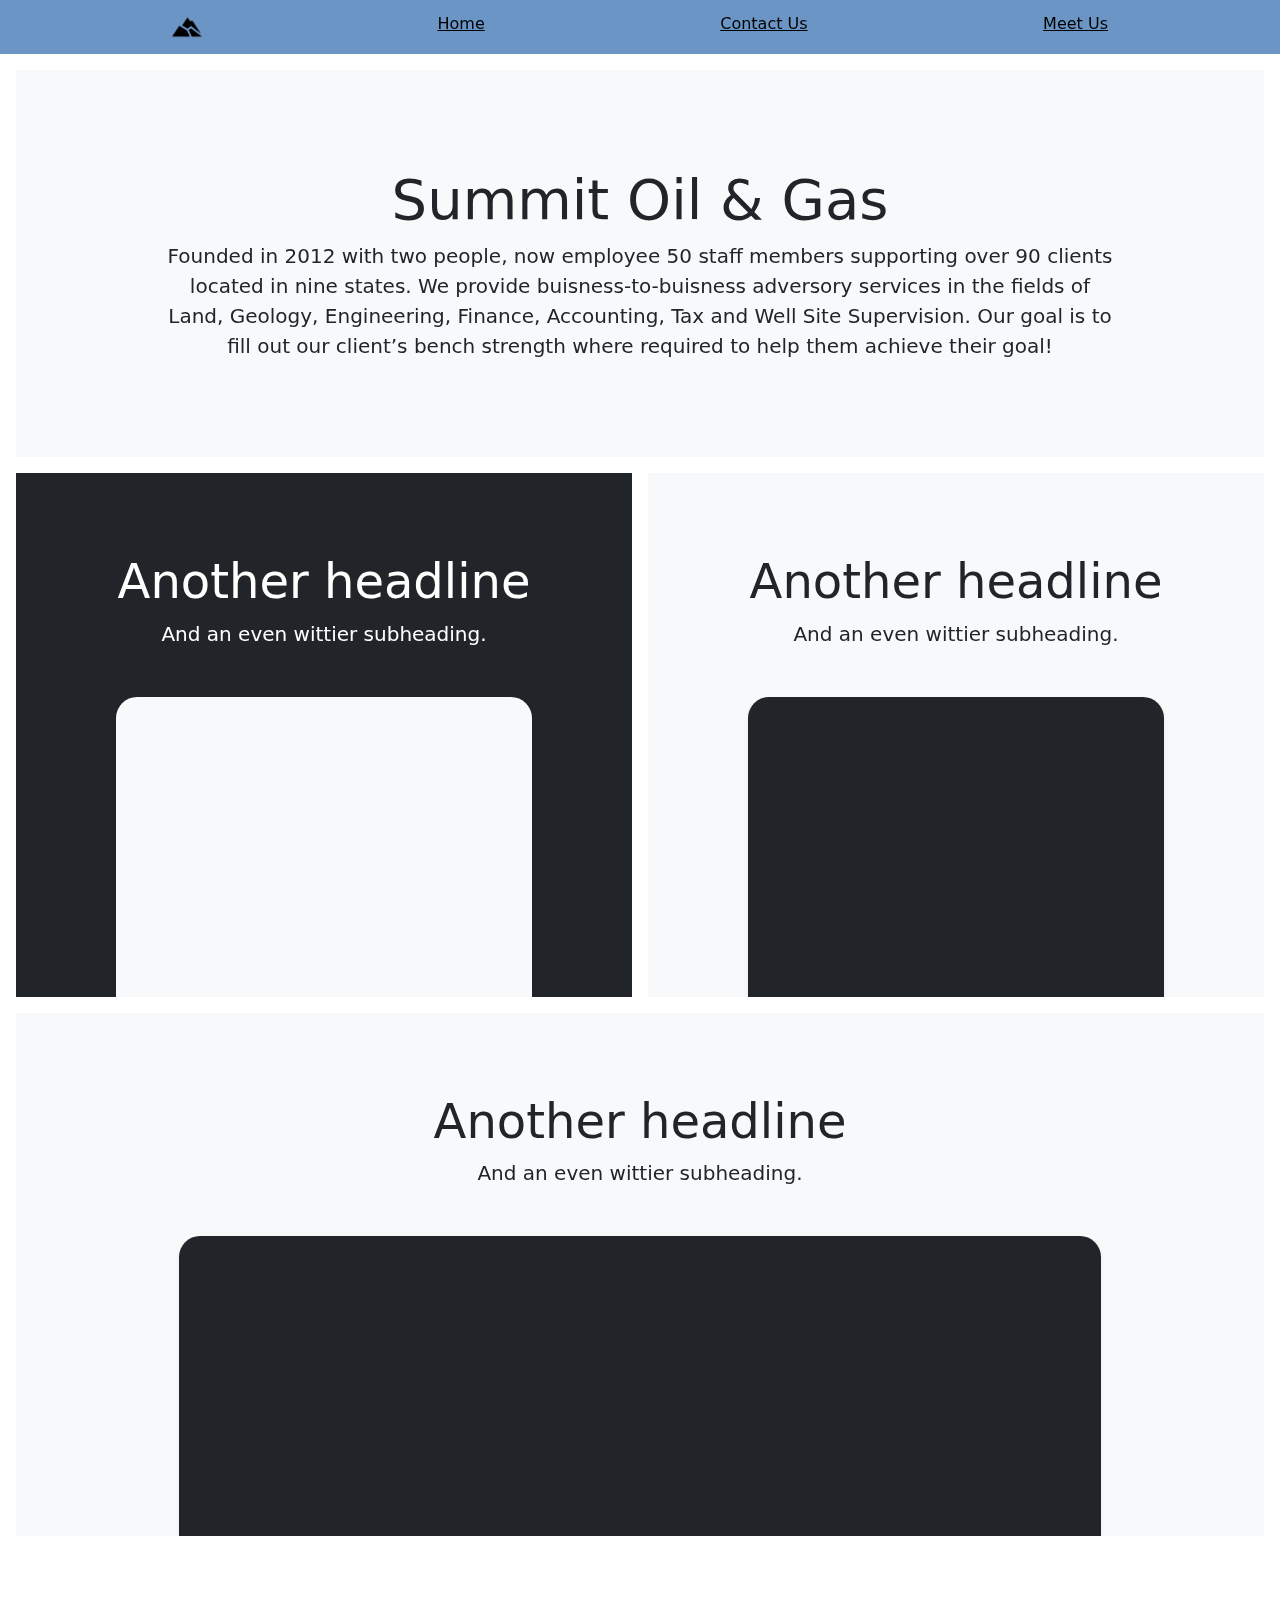
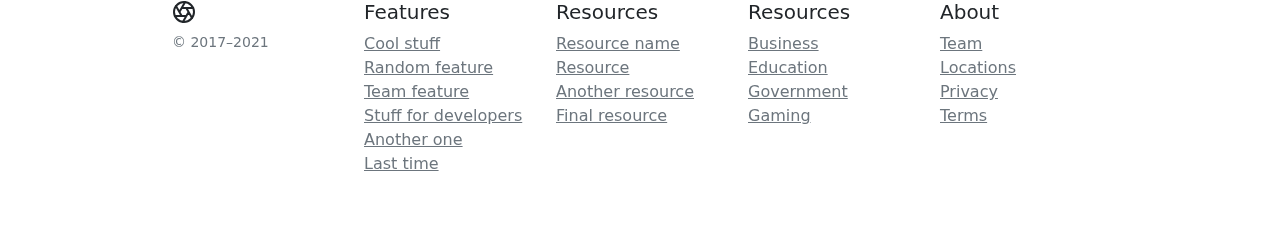
==== frontend/index.html @ a707cde7 "Back end & Start of front end" ====
<!doctype html>
<html lang="en">
  <head>
    <meta charset="utf-8">
    <meta name="viewport" content="width=device-width, initial-scale=1">
    <meta name="description" content="">
    <meta name="author" content="Mark Otto, Jacob Thornton, and Bootstrap contributors">
    <meta name="generator" content="Hugo 0.88.1">
    <title>Summit Oil & Gas</title>

    <link rel="canonical" href="https://getbootstrap.com/docs/5.1/examples/product/">

    

    <!-- Bootstrap core CSS -->
<link href="bootstrap.min.css" rel="stylesheet">

    <style>
      .bd-placeholder-img {
        font-size: 1.125rem;
        text-anchor: middle;
        -webkit-user-select: none;
        -moz-user-select: none;
        user-select: none;
      }

      @media (min-width: 768px) {
        .bd-placeholder-img-lg {
          font-size: 3.5rem;
        }
      }
    </style>

    
    <!-- Custom styles for this template -->
    <link href="product.css" rel="stylesheet">
  </head>
<body>
    
<header class="site-header sticky-top py-1">
  <nav class="container d-flex flex-column flex-md-row justify-content-between">
    <a class="py-2" href="#" aria-label="Product">
      <img src="icons/mountain.png" style="width:30px;height:30px;">
      
    </a>
    <a class="py-2 d-none d-md-inline-block" href="index.html">Home</a>
    <a class="py-2 d-none d-md-inline-block" href="form.html">Contact Us</a>
    <a class="py-2 d-none d-md-inline-block" href="employees.html">Meet Us</a>
  </nav>
</header>

<main>
  <div class="position-relative overflow-hidden p-5 p-md-5 m-md-3 text-center bg-light">
    <div class="col-md-10 p-lg-20 mx-auto my-5">
      <h1 class="display-4 fw-normal">Summit Oil & Gas</h1>
      <p class="lead fw-normal">Founded in 2012 with two people, now employee 50 staff members supporting over 90 clients located in nine states. We provide buisness-to-buisness adversory services in the fields of
        Land, Geology, Engineering, Finance, Accounting,
        Tax and Well Site Supervision. Our goal is to fill out our client’s bench strength where required to help them
        achieve their goal!
      </p>

    </div>
    <!-- <div class="product-device shadow-sm d-none d-md-block"></div>
    <div class="product-device product-device-2 shadow-sm d-none d-md-block"></div> -->
  </div>

  <div class="d-md-flex flex-md-equal w-100 my-md-3 ps-md-3">
    <div class="bg-dark me-md-3 pt-3 px-3 pt-md-5 px-md-5 text-center text-white overflow-hidden">
      <div class="my-3 py-3">
        <h2 class="display-5">Another headline</h2>
        <p class="lead">And an even wittier subheading.</p>
      </div>
      <div class="bg-light shadow-sm mx-auto" style="width: 80%; height: 300px; border-radius: 21px 21px 0 0;"></div>
    </div>
    <div class="bg-light me-md-3 pt-3 px-3 pt-md-5 px-md-5 text-center overflow-hidden">
      <div class="my-3 p-3">
        <h2 class="display-5">Another headline</h2>
        <p class="lead">And an even wittier subheading.</p>
      </div>
      <div class="bg-dark shadow-sm mx-auto" style="width: 80%; height: 300px; border-radius: 21px 21px 0 0;"></div>
    </div>
  </div>

  <div class="d-md-flex flex-md-equal w-100 my-md-3 ps-md-3">
    <div class="bg-light me-md-3 pt-3 px-3 pt-md-5 px-md-5 text-center overflow-hidden">
      <div class="my-3 p-3">
        <h2 class="display-5">Another headline</h2>
        <p class="lead">And an even wittier subheading.</p>
      </div>
      <div class="bg-dark shadow-sm mx-auto" style="width: 80%; height: 300px; border-radius: 21px 21px 0 0;"></div>
    </div>
    <!-- <div class="bg-primary me-md-3 pt-3 px-3 pt-md-5 px-md-5 text-center text-white overflow-hidden">
      <div class="my-3 py-3">
        <h2 class="display-5">Another headline</h2>
        <p class="lead">And an even wittier subheading.</p>
      </div>
      <div class="bg-light shadow-sm mx-auto" style="width: 80%; height: 300px; border-radius: 21px 21px 0 0;"></div>
    </div>
  </div> -->
<!-- 
  <div class="d-md-flex flex-md-equal w-100 my-md-3 ps-md-3">
    <div class="bg-light me-md-3 pt-3 px-3 pt-md-5 px-md-5 text-center overflow-hidden">
      <div class="my-3 p-3">
        <h2 class="display-5">Another headline</h2>
        <p class="lead">And an even wittier subheading.</p>
      </div>
      <div class="bg-  shadow-sm mx-auto" style="width: 80%; height: 300px; border-radius: 21px 21px 0 0;"></div>
    </div>
    <div class="bg-light me-md-3 pt-3 px-3 pt-md-5 px-md-5 text-center overflow-hidden">
      <div class="my-3 py-3">
        <h2 class="display-5">Another headline</h2>
        <p class="lead">And an even wittier subheading.</p>
      </div>
      <div class="bg-body shadow-sm mx-auto" style="width: 80%; height: 300px; border-radius: 21px 21px 0 0;"></div>
    </div>
  </div>

  <div class="d-md-flex flex-md-equal w-100 my-md-3 ps-md-3">
    <div class="bg-light me-md-3 pt-3 px-3 pt-md-5 px-md-5 text-center overflow-hidden">
      <div class="my-3 p-3">
        <h2 class="display-5">Another headline</h2>
        <p class="lead">And an even wittier subheading.</p>
      </div>
      <div class="bg-body shadow-sm mx-auto" style="width: 80%; height: 300px; border-radius: 21px 21px 0 0;"></div>
    </div>
    <div class="bg-light me-md-3 pt-3 px-3 pt-md-5 px-md-5 text-center overflow-hidden">
      <div class="my-3 py-3">
        <h2 class="display-5">Another headline</h2>
        <p class="lead">And an even wittier subheading.</p>
      </div>
      <div class="bg-body shadow-sm mx-auto" style="width: 80%; height: 300px; border-radius: 21px 21px 0 0;"></div>
    </div>
  </div>  -->
</main>

<footer class="container py-5">
  <div class="row">
    <div class="col-12 col-md">
      <svg xmlns="http://www.w3.org/2000/svg" width="24" height="24" fill="none" stroke="currentColor" stroke-linecap="round" stroke-linejoin="round" stroke-width="2" class="d-block mb-2" role="img" viewBox="0 0 24 24"><title>Product</title><circle cx="12" cy="12" r="10"/><path d="M14.31 8l5.74 9.94M9.69 8h11.48M7.38 12l5.74-9.94M9.69 16L3.95 6.06M14.31 16H2.83m13.79-4l-5.74 9.94"/></svg>
      <small class="d-block mb-3 text-muted">&copy; 2017–2021</small>
    </div>
    <div class="col-6 col-md">
      <h5>Features</h5>
      <ul class="list-unstyled text-small">
        <li><a class="link-secondary" href="#">Cool stuff</a></li>
        <li><a class="link-secondary" href="#">Random feature</a></li>
        <li><a class="link-secondary" href="#">Team feature</a></li>
        <li><a class="link-secondary" href="#">Stuff for developers</a></li>
        <li><a class="link-secondary" href="#">Another one</a></li>
        <li><a class="link-secondary" href="#">Last time</a></li>
      </ul>
    </div>
    <div class="col-6 col-md">
      <h5>Resources</h5>
      <ul class="list-unstyled text-small">
        <li><a class="link-secondary" href="#">Resource name</a></li>
        <li><a class="link-secondary" href="#">Resource</a></li>
        <li><a class="link-secondary" href="#">Another resource</a></li>
        <li><a class="link-secondary" href="#">Final resource</a></li>
      </ul>
    </div>
    <div class="col-6 col-md">
      <h5>Resources</h5>
      <ul class="list-unstyled text-small">
        <li><a class="link-secondary" href="#">Business</a></li>
        <li><a class="link-secondary" href="#">Education</a></li>
        <li><a class="link-secondary" href="#">Government</a></li>
        <li><a class="link-secondary" href="#">Gaming</a></li>
      </ul>
    </div>
    <div class="col-6 col-md">
      <h5>About</h5>
      <ul class="list-unstyled text-small">
        <li><a class="link-secondary" href="#">Team</a></li>
        <li><a class="link-secondary" href="#">Locations</a></li>
        <li><a class="link-secondary" href="#">Privacy</a></li>
        <li><a class="link-secondary" href="#">Terms</a></li>
      </ul>
    </div>
  </div>
</footer>


    <script src="../assets/dist/js/bootstrap.bundle.min.js"></script>

      
  </body>
</html>
---- frontend/product.css ----
.container {
  max-width: 960px;
}

/*
 * Custom translucent site header
 */

.site-header {
  background-color: rgba(81, 131, 187, 0.85);
  -webkit-backdrop-filter: saturate(180%) blur(20px);
  backdrop-filter: saturate(180%) blur(20px);
}
.site-header a {
  color: #000000;
  transition: color .15s ease-in-out;
}
.site-header a:hover {
  color: #fff;
  text-decoration: none;
}


.product-device {
  position: absolute;
  right: 10%;
  bottom: -30%;
  width: 300px;
  height: 540px;
  background-color: #333;
  border-radius: 21px;
  transform: rotate(30deg);
}

.product-device::before {
  position: absolute;
  top: 10%;
  right: 10px;
  bottom: 10%;
  left: 10px;
  content: "";
  background-color: rgba(255, 255, 255, .1);
  border-radius: 5px;
}

.product-device-2 {
  top: -25%;
  right: auto;
  bottom: 0;
  left: 5%;
  background-color: #e5e5e5;
}


/*
 * Extra utilities
 */

.flex-equal > * {
  flex: 1;
}
@media (min-width: 768px) {
  .flex-md-equal > * {
    flex: 1;
  }
}

.form {
  display: grid;
}
.form0{
  grid-column: 2;
  grid-row: 1;
  margin-bottom: 25px;
}
.form1{
  grid-column: 2;
  grid-row: 2;
  margin-bottom: 25px;
}
.form2{
  grid-column: 2;
  grid-row:3;
  margin-bottom: 25px;
  
}
.form3{
  grid-column: 2;
  grid-row: 4;
  margin-bottom: 25px;
}
.form4{
  grid-column: 2;
  grid-row: 5;
  margin-bottom: 25px;
}
.form5{
  grid-column: 2;
  grid-row: 6;
  margin-bottom: 25px;
}
.form6{
  grid-column: 2;
  grid-row: 7;
  margin-bottom: 25px;
}
.form7{
  grid-column: 2;
  grid-row: 8;
  margin-bottom: 25px;
}
.send{
  grid-column: 2;
  grid-row: 9;
  margin-bottom: 25px;
}
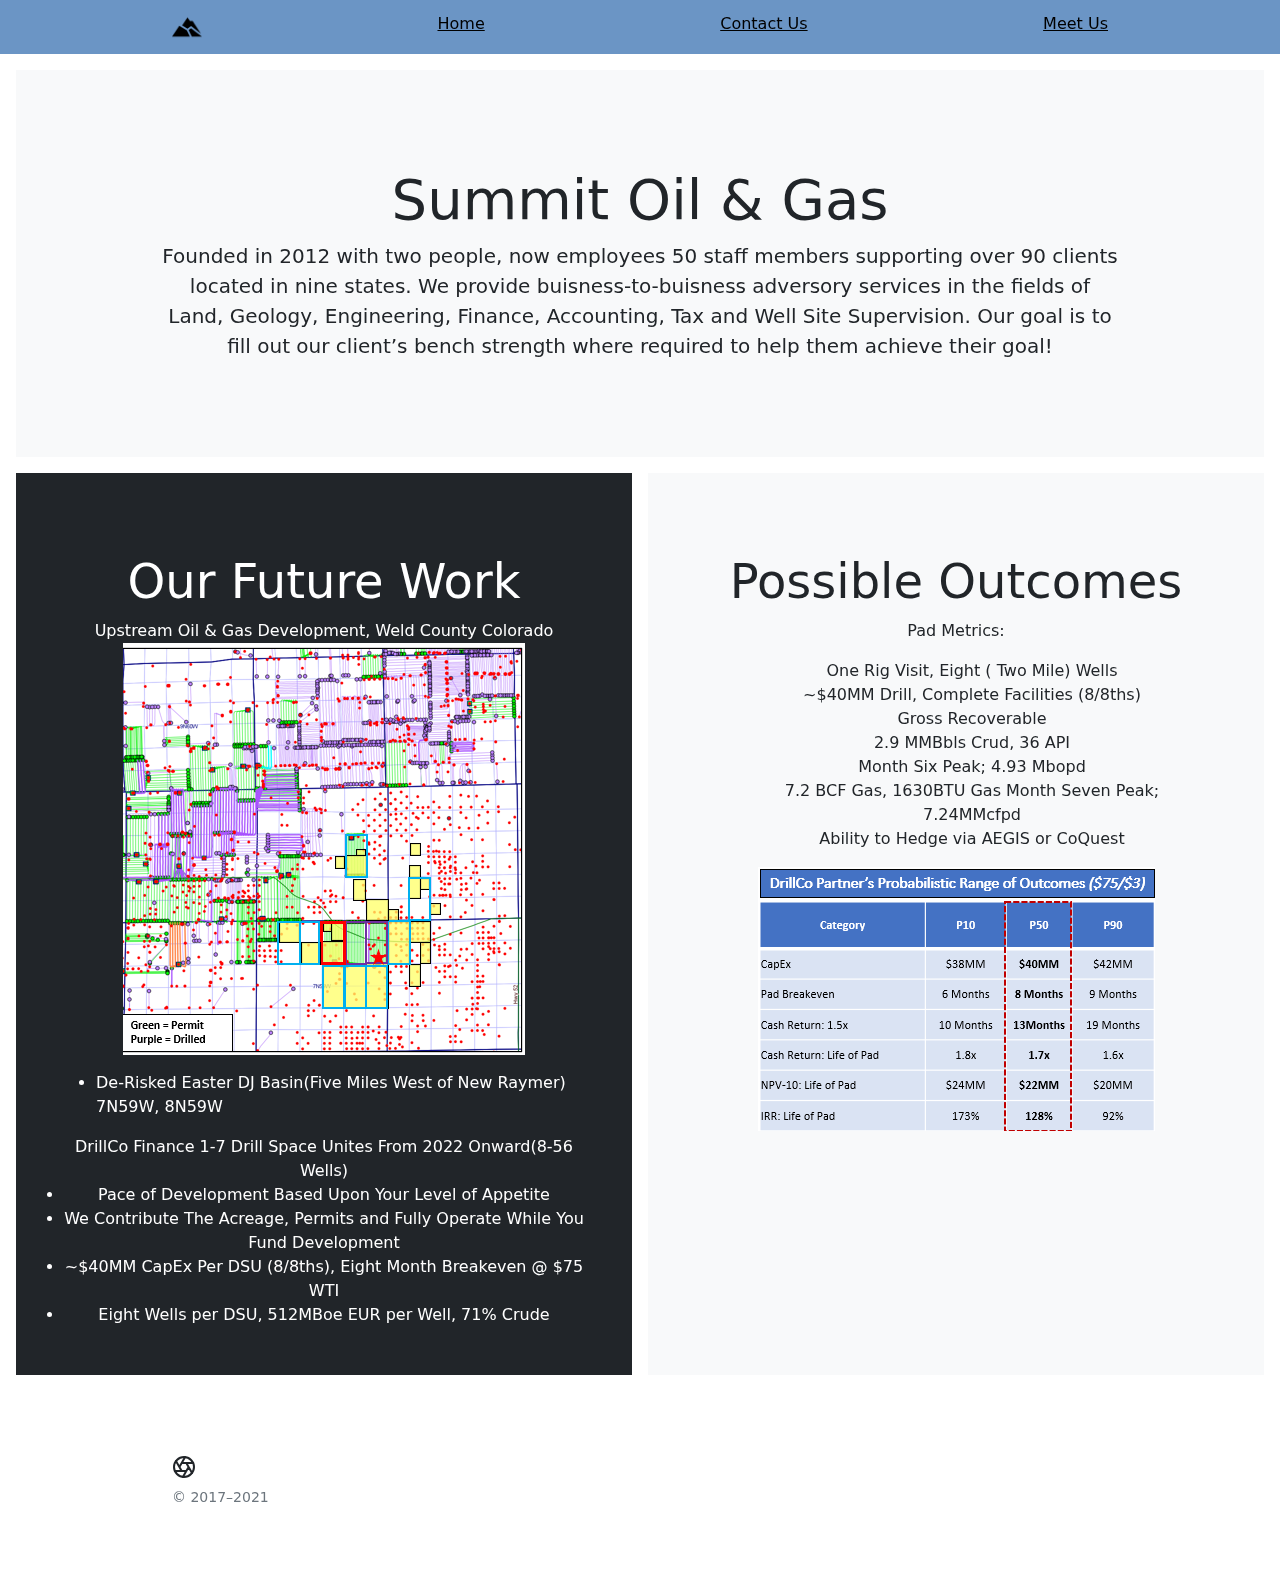
==== commit 97807bf4: "Employeebehind" ====
--- a/frontend/index.html
+++ b/frontend/index.html
@@ -7,6 +7,7 @@
     <meta name="author" content="Mark Otto, Jacob Thornton, and Bootstrap contributors">
     <meta name="generator" content="Hugo 0.88.1">
     <title>Summit Oil & Gas</title>
+    <link rel="icon" href="icons/oil_logo.png">
 
     <link rel="canonical" href="https://getbootstrap.com/docs/5.1/examples/product/">
 
@@ -53,7 +54,7 @@
   <div class="position-relative overflow-hidden p-5 p-md-5 m-md-3 text-center bg-light">
     <div class="col-md-10 p-lg-20 mx-auto my-5">
       <h1 class="display-4 fw-normal">Summit Oil & Gas</h1>
-      <p class="lead fw-normal">Founded in 2012 with two people, now employee 50 staff members supporting over 90 clients located in nine states. We provide buisness-to-buisness adversory services in the fields of
+      <p class="lead fw-normal">Founded in 2012 with two people, now employees 50 staff members supporting over 90 clients located in nine states. We provide buisness-to-buisness adversory services in the fields of
         Land, Geology, Engineering, Finance, Accounting,
         Tax and Well Site Supervision. Our goal is to fill out our client’s bench strength where required to help them
         achieve their goal!
@@ -67,70 +68,47 @@
   <div class="d-md-flex flex-md-equal w-100 my-md-3 ps-md-3">
     <div class="bg-dark me-md-3 pt-3 px-3 pt-md-5 px-md-5 text-center text-white overflow-hidden">
       <div class="my-3 py-3">
-        <h2 class="display-5">Another headline</h2>
-        <p class="lead">And an even wittier subheading.</p>
+        <h2 class="display-5">Our Future Work</h2>
+        <p style="text-align: center;">Upstream Oil & Gas Development, Weld County Colorado <br>
+        <img src="icons/firstmap.png"/>
+          <ul style="text-align: left;"><li>De-Risked Easter DJ Basin(Five Miles West of New Raymer) 7N59W, 8N59W</li></ul>
+        DrillCo Finance 1-7 Drill Space Unites From 2022 Onward(8-56 Wells) 
+      <ulstyle="text-align: left;><li>Pace of Development Based Upon Your Level of Appetite</li>
+      <li>We Contribute The Acreage, Permits and Fully Operate While You Fund Development</li>
+    <li>~$40MM CapEx Per DSU (8/8ths),  Eight Month Breakeven @ $75 WTI</li>
+  <li>Eight Wells per DSU, 512MBoe EUR per Well, 71% Crude</li></ul></p>
+       
       </div>
-      <div class="bg-light shadow-sm mx-auto" style="width: 80%; height: 300px; border-radius: 21px 21px 0 0;"></div>
+      <div >
+        
+
+      </div>
     </div>
     <div class="bg-light me-md-3 pt-3 px-3 pt-md-5 px-md-5 text-center overflow-hidden">
       <div class="my-3 p-3">
-        <h2 class="display-5">Another headline</h2>
-        <p class="lead">And an even wittier subheading.</p>
+        <h2 class="display-5"> Possible Outcomes</h2>
+        <p>Pad Metrics:
+          <ul style="text-align: center;">One Rig Visit, Eight ( Two Mile) Wells<br>
+          ~$40MM Drill, Complete Facilities (8/8ths)<br>
+          Gross Recoverable<br>
+          2.9 MMBbls Crud, 36 API<br>
+          Month Six Peak; 4.93 Mbopd<br>
+          7.2 BCF Gas, 1630BTU Gas
+          Month Seven Peak; 7.24MMcfpd<br>
+          Ability to Hedge via AEGIS or CoQuest
+        </ul>
+        </p>
+        <img src="icons/chart.png"/>
+        
+
+
       </div>
-      <div class="bg-dark shadow-sm mx-auto" style="width: 80%; height: 300px; border-radius: 21px 21px 0 0;"></div>
+
     </div>
   </div>
 
   <div class="d-md-flex flex-md-equal w-100 my-md-3 ps-md-3">
-    <div class="bg-light me-md-3 pt-3 px-3 pt-md-5 px-md-5 text-center overflow-hidden">
-      <div class="my-3 p-3">
-        <h2 class="display-5">Another headline</h2>
-        <p class="lead">And an even wittier subheading.</p>
-      </div>
-      <div class="bg-dark shadow-sm mx-auto" style="width: 80%; height: 300px; border-radius: 21px 21px 0 0;"></div>
-    </div>
-    <!-- <div class="bg-primary me-md-3 pt-3 px-3 pt-md-5 px-md-5 text-center text-white overflow-hidden">
-      <div class="my-3 py-3">
-        <h2 class="display-5">Another headline</h2>
-        <p class="lead">And an even wittier subheading.</p>
-      </div>
-      <div class="bg-light shadow-sm mx-auto" style="width: 80%; height: 300px; border-radius: 21px 21px 0 0;"></div>
-    </div>
-  </div> -->
-<!-- 
-  <div class="d-md-flex flex-md-equal w-100 my-md-3 ps-md-3">
-    <div class="bg-light me-md-3 pt-3 px-3 pt-md-5 px-md-5 text-center overflow-hidden">
-      <div class="my-3 p-3">
-        <h2 class="display-5">Another headline</h2>
-        <p class="lead">And an even wittier subheading.</p>
-      </div>
-      <div class="bg-  shadow-sm mx-auto" style="width: 80%; height: 300px; border-radius: 21px 21px 0 0;"></div>
-    </div>
-    <div class="bg-light me-md-3 pt-3 px-3 pt-md-5 px-md-5 text-center overflow-hidden">
-      <div class="my-3 py-3">
-        <h2 class="display-5">Another headline</h2>
-        <p class="lead">And an even wittier subheading.</p>
-      </div>
-      <div class="bg-body shadow-sm mx-auto" style="width: 80%; height: 300px; border-radius: 21px 21px 0 0;"></div>
-    </div>
-  </div>
 
-  <div class="d-md-flex flex-md-equal w-100 my-md-3 ps-md-3">
-    <div class="bg-light me-md-3 pt-3 px-3 pt-md-5 px-md-5 text-center overflow-hidden">
-      <div class="my-3 p-3">
-        <h2 class="display-5">Another headline</h2>
-        <p class="lead">And an even wittier subheading.</p>
-      </div>
-      <div class="bg-body shadow-sm mx-auto" style="width: 80%; height: 300px; border-radius: 21px 21px 0 0;"></div>
-    </div>
-    <div class="bg-light me-md-3 pt-3 px-3 pt-md-5 px-md-5 text-center overflow-hidden">
-      <div class="my-3 py-3">
-        <h2 class="display-5">Another headline</h2>
-        <p class="lead">And an even wittier subheading.</p>
-      </div>
-      <div class="bg-body shadow-sm mx-auto" style="width: 80%; height: 300px; border-radius: 21px 21px 0 0;"></div>
-    </div>
-  </div>  -->
 </main>
 
 <footer class="container py-5">
@@ -139,44 +117,8 @@
       <svg xmlns="http://www.w3.org/2000/svg" width="24" height="24" fill="none" stroke="currentColor" stroke-linecap="round" stroke-linejoin="round" stroke-width="2" class="d-block mb-2" role="img" viewBox="0 0 24 24"><title>Product</title><circle cx="12" cy="12" r="10"/><path d="M14.31 8l5.74 9.94M9.69 8h11.48M7.38 12l5.74-9.94M9.69 16L3.95 6.06M14.31 16H2.83m13.79-4l-5.74 9.94"/></svg>
       <small class="d-block mb-3 text-muted">&copy; 2017–2021</small>
     </div>
-    <div class="col-6 col-md">
-      <h5>Features</h5>
-      <ul class="list-unstyled text-small">
-        <li><a class="link-secondary" href="#">Cool stuff</a></li>
-        <li><a class="link-secondary" href="#">Random feature</a></li>
-        <li><a class="link-secondary" href="#">Team feature</a></li>
-        <li><a class="link-secondary" href="#">Stuff for developers</a></li>
-        <li><a class="link-secondary" href="#">Another one</a></li>
-        <li><a class="link-secondary" href="#">Last time</a></li>
-      </ul>
-    </div>
-    <div class="col-6 col-md">
-      <h5>Resources</h5>
-      <ul class="list-unstyled text-small">
-        <li><a class="link-secondary" href="#">Resource name</a></li>
-        <li><a class="link-secondary" href="#">Resource</a></li>
-        <li><a class="link-secondary" href="#">Another resource</a></li>
-        <li><a class="link-secondary" href="#">Final resource</a></li>
-      </ul>
-    </div>
-    <div class="col-6 col-md">
-      <h5>Resources</h5>
-      <ul class="list-unstyled text-small">
-        <li><a class="link-secondary" href="#">Business</a></li>
-        <li><a class="link-secondary" href="#">Education</a></li>
-        <li><a class="link-secondary" href="#">Government</a></li>
-        <li><a class="link-secondary" href="#">Gaming</a></li>
-      </ul>
-    </div>
-    <div class="col-6 col-md">
-      <h5>About</h5>
-      <ul class="list-unstyled text-small">
-        <li><a class="link-secondary" href="#">Team</a></li>
-        <li><a class="link-secondary" href="#">Locations</a></li>
-        <li><a class="link-secondary" href="#">Privacy</a></li>
-        <li><a class="link-secondary" href="#">Terms</a></li>
-      </ul>
-    </div>
+
+
   </div>
 </footer>
 
--- a/frontend/product.css
+++ b/frontend/product.css
@@ -109,10 +109,18 @@
   grid-row: 8;
   margin-bottom: 25px;
 }
-.send{
+.form8{
   grid-column: 2;
   grid-row: 9;
   margin-bottom: 25px;
 }
-
-
+.send{
+  grid-column: 2;
+  grid-row: 10;
+  margin-bottom: 25px;
+}
+td, th{
+  border: 1px solid #dddddd;
+  text-align: left;
+  padding: 8px;
+}
